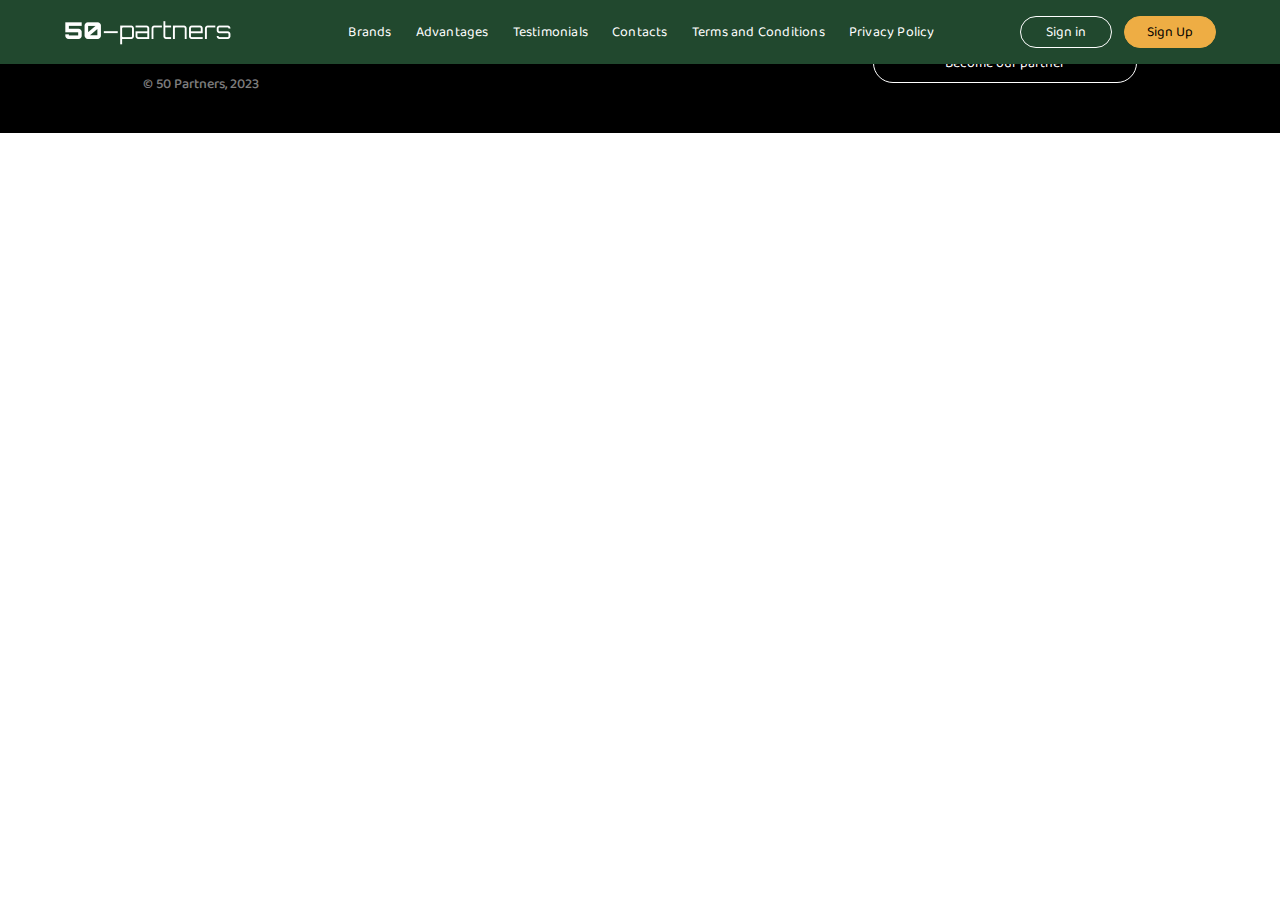
==== privacy-policy.html @ 288bde3e "added pages" ====
<!DOCTYPE html>
<html lang="en">
  <head>
    <meta charset="UTF-8" />
    <meta http-equiv="X-UA-Compatible" content="IE=edge" />
    <meta name="viewport" content="width=device-width, initial-scale=1.0" />
    <link rel="icon" href="img/our-brands/flags/50-crowns_logo.svg" type="image/x-icon" />
    <link rel="preconnect" href="https://fonts.googleapis.com" />
    <link rel="preconnect" href="https://fonts.gstatic.com" crossorigin />
    <link
      href="https://fonts.googleapis.com/css2?family=Baloo+2:wght@400;500;700&family=Orbitron:wght@500;700;900&display=swap"
      rel="stylesheet"
    />
    <!-- Slider-swiper -->
    <link rel="stylesheet" href="https://cdn.jsdelivr.net/npm/swiper@9/swiper-bundle.min.css" />
    <!-- Slider-swiper -->
    <title>Privacy Policy</title>
    <link rel="stylesheet" href="css/index.css" />
  </head>
  <body>
    <header>
      <div class="header_wrapper mycontainer">
        <nav class="navbar">
          <a href="index.html" class="logo_wrapper">
            <img src="img/header/main-logo.png" alt="logo" class="main-logo" />
          </a>

          <ul class="navbar_menu">
            <li><a class="nav_elem" href="index.html#brands">Brands</a></li>
            <li><a class="nav_elem" href="index.html#advantages">Advantages</a></li>
            <li><a class="nav_elem" href="index.html#testimonials">Testimonials</a></li>
            <li><a class="nav_elem" href="index.html#contacts">Contacts</a></li>
            <li><a class="nav_elem" href="terms-and-conditions.html">Terms and Conditions</a></li>
            <li><a class="nav_elem" href="privacy-policy.html">Privacy Policy</a></li>
          </ul>
          <div class="header_button_pair">
            <button class="main_button">Sign in</button>
            <button class="main_button fill_button">Sign Up</button>
          </div>
          <div class="burger">
            <div class="burger_space" id="burger">
              <span class="stick"></span>
              <span class="stick"></span>
              <span class="stick"></span>
            </div>
          </div>
        </nav>
        <div class="popup" id="popup">
          <div class="popup_textblock" id="popupSlide">
            <ul class="navbar_menu_mobile">
              <li><a class="nav_elem_mobile" href="index.html#brands">Brands</a></li>
              <li>
                <a class="nav_elem_mobile" href="index.html#advantages">Advantages</a>
              </li>
              <li>
                <a class="nav_elem_mobile" href="index.html#testimonials">Testimonials</a>
              </li>
              <li><a class="nav_elem_mobile" href="index.html#contacts">Contacts</a></li>
              <li>
                <a class="nav_elem_mobile" href="terms-and-conditions.html">Terms and Conditions</a>
              </li>
              <li><a class="nav_elem_mobile" href="privacy-policy.html">Privacy Policy</a></li>
              <div class="header_button_pair mob_menu_buttons">
                <button class="main_button mob_menu_button button_background_change">
                  Sign in
                </button>
                <button class="main_button fill_button mob_menu_button">Sign Up</button>
              </div>
            </ul>
          </div>
        </div>
      </div>
    </header>
    <footer>
      <div class="mycontainer footer_container">
        <div class="logo_copy">
          <img src="img/header/main-logo.png" alt="footer logo" class="footer_logo" />
          <p class="footer_copyright">© 50 Partners, 2023</p>
        </div>
        <button class="footer_button main_button">Become our partner</button>
      </div>
    </footer>
    <script src="js/script.js"></script>
  </body>
</html>
---- css/index.css ----
@import url(common.css);
@import url(header.css);
@import url(main-picture.css);
@import url(our_brands.css);
@import url(benefits.css);
@import url(affiliate.css);
@import url(traffic.css);
@import url(testimonials.css);
@import url(contact.css);
@import url(footer.css);
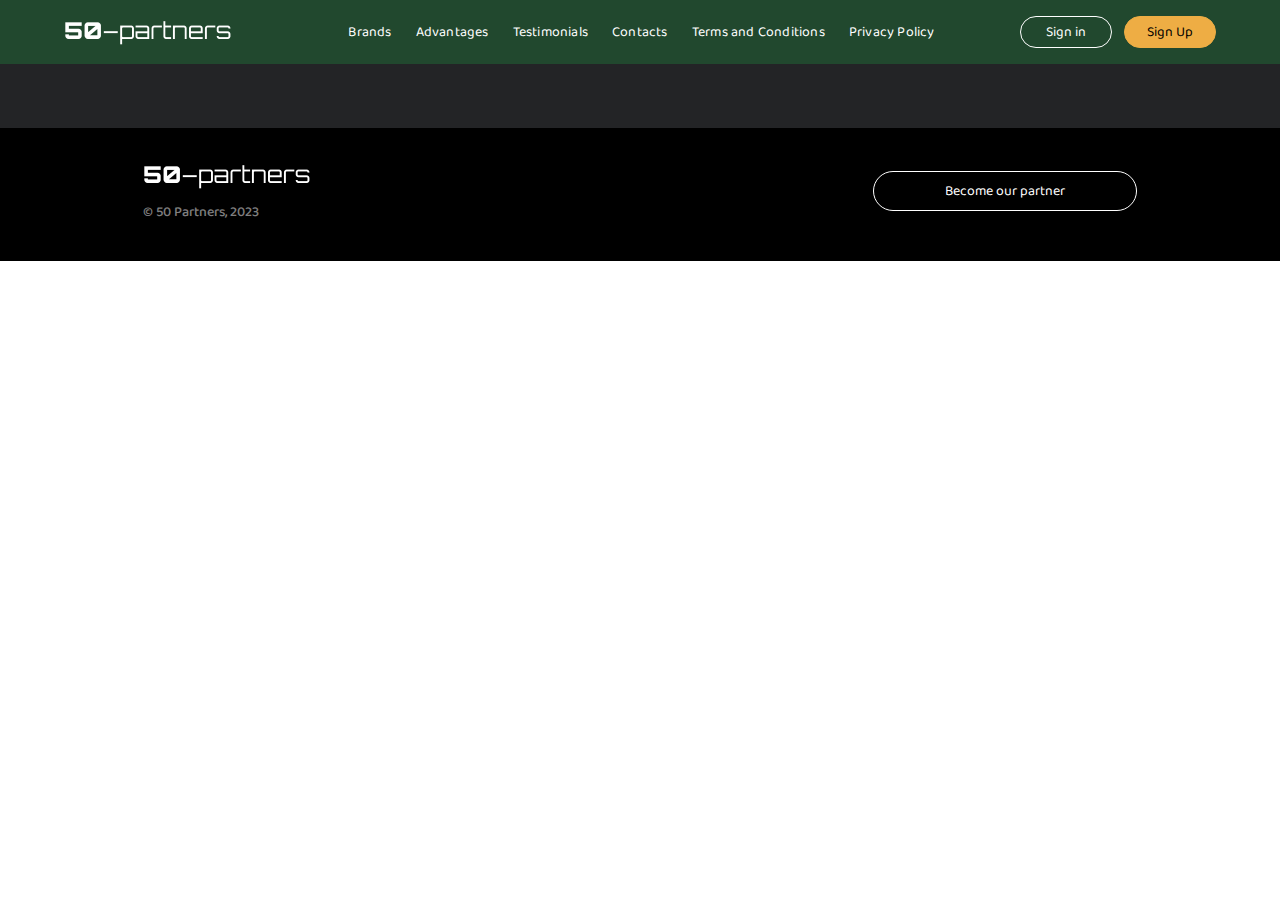
==== commit 7220802e: "created terms page" ====
--- a/privacy-policy.html
+++ b/privacy-policy.html
@@ -71,6 +71,7 @@
         </div>
       </div>
     </header>
+    <section class="terms"></section>
     <footer>
       <div class="mycontainer footer_container">
         <div class="logo_copy">
--- a/css/index.css
+++ b/css/index.css
@@ -8,3 +8,4 @@
 @import url(testimonials.css);
 @import url(contact.css);
 @import url(footer.css);
+@import url(terms.css);
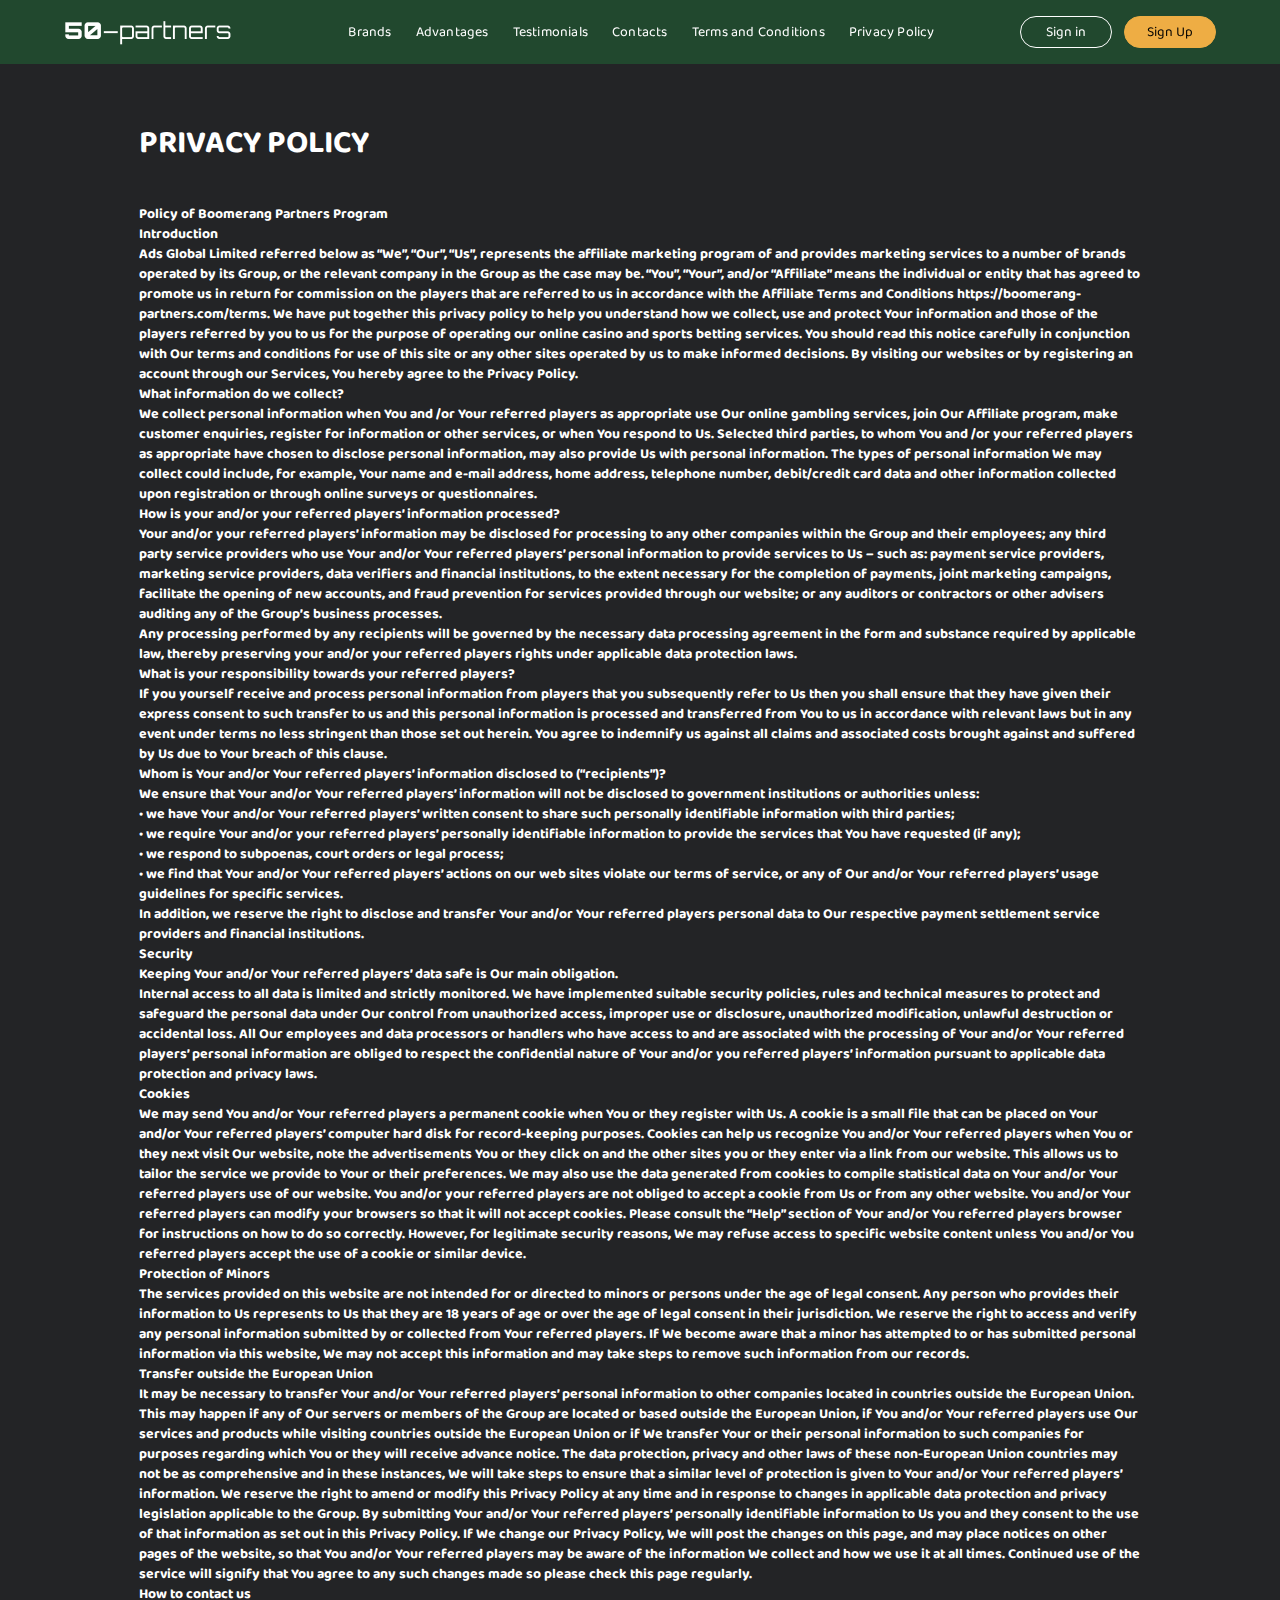
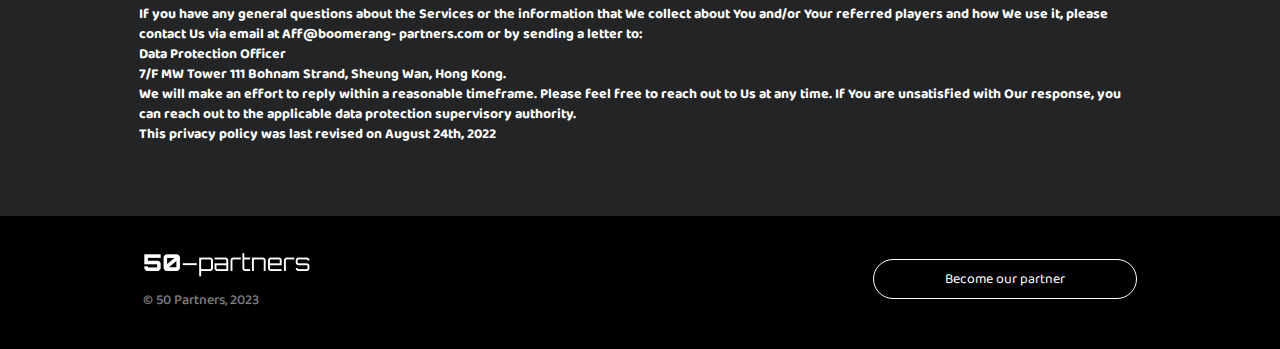
==== commit b73ea510: "ready" ====
--- a/privacy-policy.html
+++ b/privacy-policy.html
@@ -71,7 +71,117 @@
         </div>
       </div>
     </header>
-    <section class="terms"></section>
+    <section class="terms-pol">
+      <div class="terms-pol_container">
+        <h2 class="term-pol_title">PRIVACY POLICY</h2>
+        <div class="terms-pol_text_wrapper policy_text_wrapper">
+          Policy of Boomerang Partners Program
+          <br />Introduction <br />Ads Global Limited referred below as “We”, “Our”, “Us”,
+          represents the affiliate marketing program of and provides marketing services to a number
+          of brands operated by its Group, or the relevant company in the Group as the case may be.
+          “You”, “Your”, and/or “Affiliate” means the individual or entity that has agreed to
+          promote us in return for commission on the players that are referred to us in accordance
+          with the Affiliate Terms and Conditions https://boomerang-partners.com/terms. We have put
+          together this privacy policy to help you understand how we collect, use and protect Your
+          information and those of the players referred by you to us for the purpose of operating
+          our online casino and sports betting services. You should read this notice carefully in
+          conjunction with Our terms and conditions for use of this site or any other sites operated
+          by us to make informed decisions. By visiting our websites or by registering an account
+          through our Services, You hereby agree to the Privacy Policy. <br />What information do we
+          collect? <br />We collect personal information when You and /or Your referred players as
+          appropriate use Our online gambling services, join Our Affiliate program, make customer
+          enquiries, register for information or other services, or when You respond to Us. Selected
+          third parties, to whom You and /or your referred players as appropriate have chosen to
+          disclose personal information, may also provide Us with personal information. The types of
+          personal information We may collect could include, for example, Your name and e-mail
+          address, home address, telephone number, debit/credit card data and other information
+          collected upon registration or through online surveys or questionnaires. <br />How is your
+          and/or your referred players’ information processed? <br />Your and/or your referred
+          players’ information may be disclosed for processing to any other companies within the
+          Group and their employees; any third party service providers who use Your and/or Your
+          referred players’ personal information to provide services to Us – such as: payment
+          service providers, marketing service providers, data verifiers and financial institutions,
+          to the extent necessary for the completion of payments, joint marketing campaigns,
+          facilitate the opening of new accounts, and fraud prevention for services provided through
+          our website; or any auditors or contractors or other advisers auditing any of the Group’s
+          business processes. <br />Any processing performed by any recipients will be governed by
+          the necessary data processing agreement in the form and substance required by applicable
+          law, thereby preserving your and/or your referred players rights under applicable data
+          protection laws. <br />What is your responsibility towards your referred players? <br />If
+          you yourself receive and process personal information from players that you subsequently
+          refer to Us then you shall ensure that they have given their express consent to such
+          transfer to us and this personal information is processed and transferred from You to us
+          in accordance with relevant laws but in any event under terms no less stringent than those
+          set out herein. You agree to indemnify us against all claims and associated costs brought
+          against and suffered by Us due to Your breach of this clause. <br />Whom is Your and/or
+          Your referred players’ information disclosed to (“recipients”)? <br />We ensure that Your
+          and/or Your referred players’ information will not be disclosed to government institutions
+          or authorities unless: <br />• we have Your and/or Your referred players’ written consent
+          to share such personally identifiable information with third parties; <br />• we require
+          Your and/or your referred players’ personally identifiable information to provide the
+          services that You have requested (if any); <br />• we respond to subpoenas, court orders
+          or legal process; <br />• we find that Your and/or Your referred players’ actions on our
+          web sites violate our terms of service, or any of Our and/or Your referred players’ usage
+          guidelines for specific services. <br />In addition, we reserve the right to disclose and
+          transfer Your and/or Your referred players personal data to Our respective payment
+          settlement service providers and financial institutions. <br />Security <br />Keeping Your
+          and/or Your referred players’ data safe is Our main obligation. <br />Internal access to
+          all data is limited and strictly monitored. We have implemented suitable security
+          policies, rules and technical measures to protect and safeguard the personal data under
+          Our control from unauthorized access, improper use or disclosure, unauthorized
+          modification, unlawful destruction or accidental loss. All Our employees and data
+          processors or handlers who have access to and are associated with the processing of Your
+          and/or Your referred players’ personal information are obliged to respect the confidential
+          nature of Your and/or you referred players’ information pursuant to applicable data
+          protection and privacy laws. <br />Cookies <br />We may send You and/or Your referred
+          players a permanent cookie when You or they register with Us. A cookie is a small file
+          that can be placed on Your and/or Your referred players’ computer hard disk for
+          record-keeping purposes. Cookies can help us recognize You and/or Your referred players
+          when You or they next visit Our website, note the advertisements You or they click on and
+          the other sites you or they enter via a link from our website. This allows us to tailor
+          the service we provide to Your or their preferences. We may also use the data generated
+          from cookies to compile statistical data on Your and/or Your referred players use of our
+          website. You and/or your referred players are not obliged to accept a cookie from Us or
+          from any other website. You and/or Your referred players can modify your browsers so that
+          it will not accept cookies. Please consult the “Help” section of Your and/or You referred
+          players browser for instructions on how to do so correctly. However, for legitimate
+          security reasons, We may refuse access to specific website content unless You and/or You
+          referred players accept the use of a cookie or similar device. <br />Protection of Minors
+          <br />The services provided on this website are not intended for or directed to minors or
+          persons under the age of legal consent. Any person who provides their information to Us
+          represents to Us that they are 18 years of age or over the age of legal consent in their
+          jurisdiction. We reserve the right to access and verify any personal information submitted
+          by or collected from Your referred players. If We become aware that a minor has attempted
+          to or has submitted personal information via this website, We may not accept this
+          information and may take steps to remove such information from our records. <br />Transfer
+          outside the European Union <br />It may be necessary to transfer Your and/or Your referred
+          players’ personal information to other companies located in countries outside the European
+          Union. This may happen if any of Our servers or members of the Group are located or based
+          outside the European Union, if You and/or Your referred players use Our services and
+          products while visiting countries outside the European Union or if We transfer Your or
+          their personal information to such companies for purposes regarding which You or they will
+          receive advance notice. The data protection, privacy and other laws of these non-European
+          Union countries may not be as comprehensive and in these instances, We will take steps to
+          ensure that a similar level of protection is given to Your and/or Your referred players’
+          information. We reserve the right to amend or modify this Privacy Policy at any time and
+          in response to changes in applicable data protection and privacy legislation applicable to
+          the Group. By submitting Your and/or Your referred players’ personally identifiable
+          information to Us you and they consent to the use of that information as set out in this
+          Privacy Policy. If We change our Privacy Policy, We will post the changes on this page,
+          and may place notices on other pages of the website, so that You and/or Your referred
+          players may be aware of the information We collect and how we use it at all times.
+          Continued use of the service will signify that You agree to any such changes made so
+          please check this page regularly. <br />How to contact us <br />If you have any general
+          questions about the Services or the information that We collect about You and/or Your
+          referred players and how We use it, please contact Us via email at Aff@boomerang-
+          partners.com or by sending a letter to: <br />Data Protection Officer <br />7/F MW Tower
+          111 Bohnam Strand, Sheung Wan, Hong Kong. <br />We will make an effort to reply within a
+          reasonable timeframe. Please feel free to reach out to Us at any time. If You are
+          unsatisfied with Our response, you can reach out to the applicable data protection
+          supervisory authority. <br />This privacy policy was last revised on August 24th, 2022
+        </div>
+      </div>
+    </section>
     <footer>
       <div class="mycontainer footer_container">
         <div class="logo_copy">
--- a/css/index.css
+++ b/css/index.css
@@ -8,4 +8,4 @@
 @import url(testimonials.css);
 @import url(contact.css);
 @import url(footer.css);
-@import url(terms.css);
+@import url(terms-policies.css);
